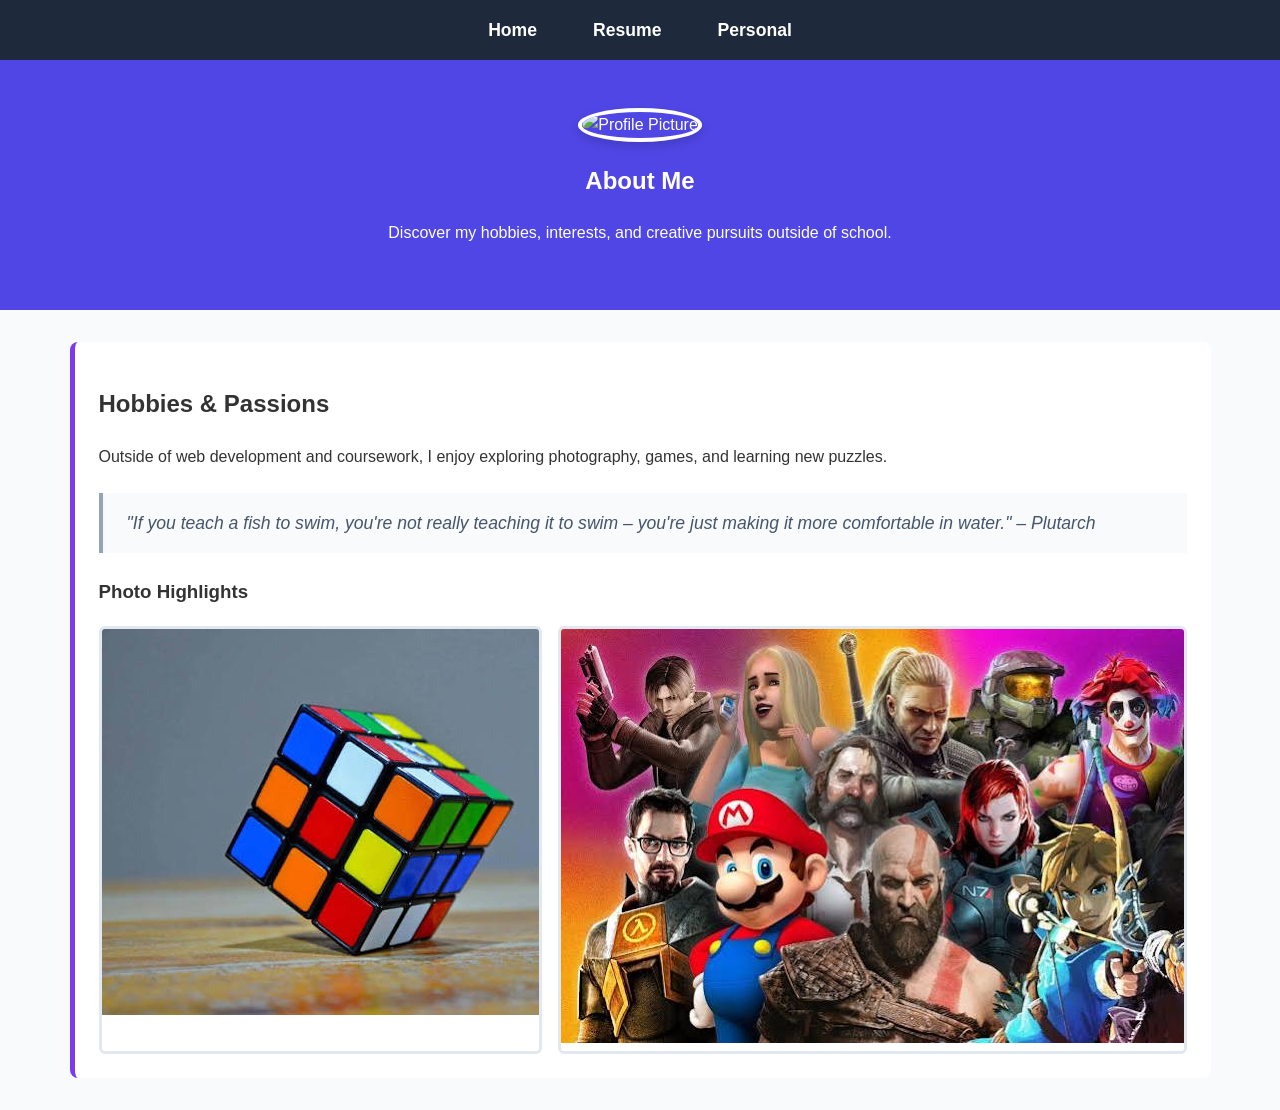
==== personal.html @ deed6896 "full site" ====
<!DOCTYPE html>
<html lang="en">
<head>
  <meta charset="UTF-8">
  <meta name="viewport" content="width=device-width, initial-scale=1.0">
  <title>Personal Page - Project 2</title>
  <link rel="stylesheet" href="styles.css">
</head>
<body>

  <header>
    <nav>
      <ul>
        <li><a href="index.html">Home</a></li>
        <li><a href="resume.html">Resume</a></li>
        <li><a href="personal.html">Personal</a></li>
      </ul>
    </nav>
  </header>

  <section class="personal-banner">
    <img src="New folder/Headshot.jpg" alt="Profile Picture" class="profile-image">
    <h1>About Me</h1>
    <p>Discover my hobbies, interests, and creative pursuits outside of school.</p>
  </section>

  <main>
    <section class="hobby-section">
      <h2>Hobbies & Passions</h2>
      <p>Outside of web development and coursework, I enjoy exploring photography, games, and learning new puzzles.</p>
      
      <blockquote class="favorite-quote">
        "If you teach a fish to swim, you're not really teaching it to swim – you're just making it more comfortable in water." – Plutarch
      </blockquote>

      <h3>Photo Highlights</h3>
      <div class="gallery-grid">
        <div class="gallery-item">
          <img src="New folder/images (1).jpg" alt="Sample Photography 1">
        </div>
        <div class="gallery-item">
          <img src="New folder/images.jpg" alt="Sample Photography 2">
        </div>
      </div>
    </section>
  </main>

</body>
</html>
---- styles.css ----
/* ==========================================================================
   GLOBAL & NAVIGATION STYLES
   ========================================================================== */

/* Single CSS declaration to remove bullet points from navigation */
nav ul {
  list-style: none;
  padding: 0;
  margin: 0;
  display: flex;
  justify-content: center;
  align-items: center;
  gap: 1.5rem;
}

/* Base Navigation Container Styling */
header {
  background-color: #1e293b;
  padding: 1rem 0;
  position: top;
  width: 100%;
}

nav a {
  color: #ffffff;
  text-decoration: none;
  font-weight: bold;
  font-size: 1.1rem;
  padding: 0.5rem 1rem;
  border-radius: 4px;
  transition: background-color 0.3s ease;
}

nav a:hover {
  background-color: #3b82f6;
}

body {
  margin: 0;
  font-family: Arial, Helvetica, sans-serif;
  color: #333333;
  background-color: #f8fafc;
  line-height: 1.6;
}

/* ==========================================================================
   HOME PAGE STYLES (FLUID LAYOUT)
   ========================================================================== */

/* Style 1: Relative unit fluid container padding and max-width scaling */
.home-container {
  max-width: 90vw;
  margin: 2rem auto;
  padding: 2rem 5%;
  background-color: #ffffff;
  border-radius: 0.5rem;
}

/* Style 2: Fluid typography with rem and responsive viewport units */
.home-title {
  font-size: calc(1.8rem + 1vw);
  color: #0f172a;
  text-align: center;
  margin-bottom: 1.5rem;
}

/* Style 3: Custom hero section callout with background accents */
.home-hero {
  background-color: #e0f2fe;
  border-left: 6px solid #0284c7;
  padding: 1.5em;
  margin-bottom: 2rem;
  border-radius: 0 8px 8px 0;
}

/* Style 4: Responsive grid container using relative fractional units */
.home-grid {
  display: grid;
  grid-template-columns: repeat(auto-fit, minmax(18rem, 1fr));
  gap: 1.5rem;
  margin-top: 1.5rem;
}

/* Style 5: Styled card modules with custom shadows and hover transforms */
.home-card {
  background-color: #f1f5f9;
  border: 1px solid #cbd5e1;
  border-radius: 8px;
  padding: 1.25rem;
  box-shadow: 0 4px 6px -1px rgba(0, 0, 0, 0.1);
  transition: transform 0.2s ease;
}

.home-card:hover {
  transform: translateY(-4px);
}


/* ==========================================================================
   RESUME PAGE STYLES (FIXED LAYOUT)
   ========================================================================== */

/* Style 1: Fixed-width layout wrapper defined in pixel units */
.resume-container {
  width: 800px;
  margin: 30px auto;
  padding: 40px;
  background-color: #ffffff;
  box-shadow: 0 0 15px rgba(0, 0, 0, 0.1);
}

/* Style 2: Styled resume section header with bottom accent border */
.resume-section-header {
  font-size: 22px;
  color: #1e3a8a;
  border-bottom: 2px solid #1e3a8a;
  padding-bottom: 6px;
  margin-top: 25px;
  text-transform: uppercase;
}

/* Style 3: Formatted job entry title with bold weight and distinct color */
.job-title {
  font-weight: bold;
  color: #0f172a;
  font-size: 18px;
  margin-bottom: 2px;
}

/* Style 4: Distinct metadata display for dates and locations */
.job-meta {
  font-style: italic;
  color: #64748b;
  font-size: 14px;
  margin-bottom: 10px;
}

/* Style 5: Bulleted skill badge list layout */
.skills-list {
  display: flex;
  flex-wrap: wrap;
  gap: 10px;
  padding: 0;
  list-style: none;
}

.skill-badge {
  background-color: #e2e8f0;
  color: #334155;
  padding: 6px 12px;
  border-radius: 15px;
  font-size: 13px;
  font-weight: 600;
}


/* ==========================================================================
   PERSONAL PAGE STYLES
   ========================================================================== */

/* Style 1: Personal profile header banner layout */
.personal-banner {
  background-linear-gradient: (135deg, #4f46e5, #7c3aed);
  background-color: #4f46e5;
  color: #ffffff;
  text-align: center;
  padding: 3rem 1rem;
  margin-bottom: 2rem;
}

/* Style 2: Custom image thumbnail styling with circular borders */
.profile-image {
  width: 160px;
  height: 160px;
  border-radius: 50%;
  border: 4px solid #ffffff;
  object-fit: cover;
  box-shadow: 0 4px 10px rgba(0, 0, 0, 0.15);
}

/* Style 3: Personal hobbies section block formatting */
.hobby-section {
  max-width: 85%;
  margin: 0 auto 2rem auto;
  background-color: #ffffff;
  padding: 1.5rem;
  border-radius: 8px;
  border-left: 5px solid #7c3aed;
}

/* Style 4: Blockquote highlight container for personal quotes */
.favorite-quote {
  font-style: italic;
  font-size: 1.1rem;
  color: #475569;
  background-color: #f8fafc;
  padding: 1rem 1.5rem;
  border-left: 4px solid #94a3b8;
  margin: 1.5rem 0;
}

/* Style 5: Gallery photo frame styling with subtle hover opacity */
.gallery-grid {
  display: flex;
  gap: 1rem;
  justify-content: center;
  margin-top: 1rem;
}

.gallery-item {
  border: 3px solid #e2e8f0;
  border-radius: 6px;
  overflow: hidden;
  transition: opacity 0.3s ease;
}

.gallery-item:hover {
  opacity: 0.85;
}
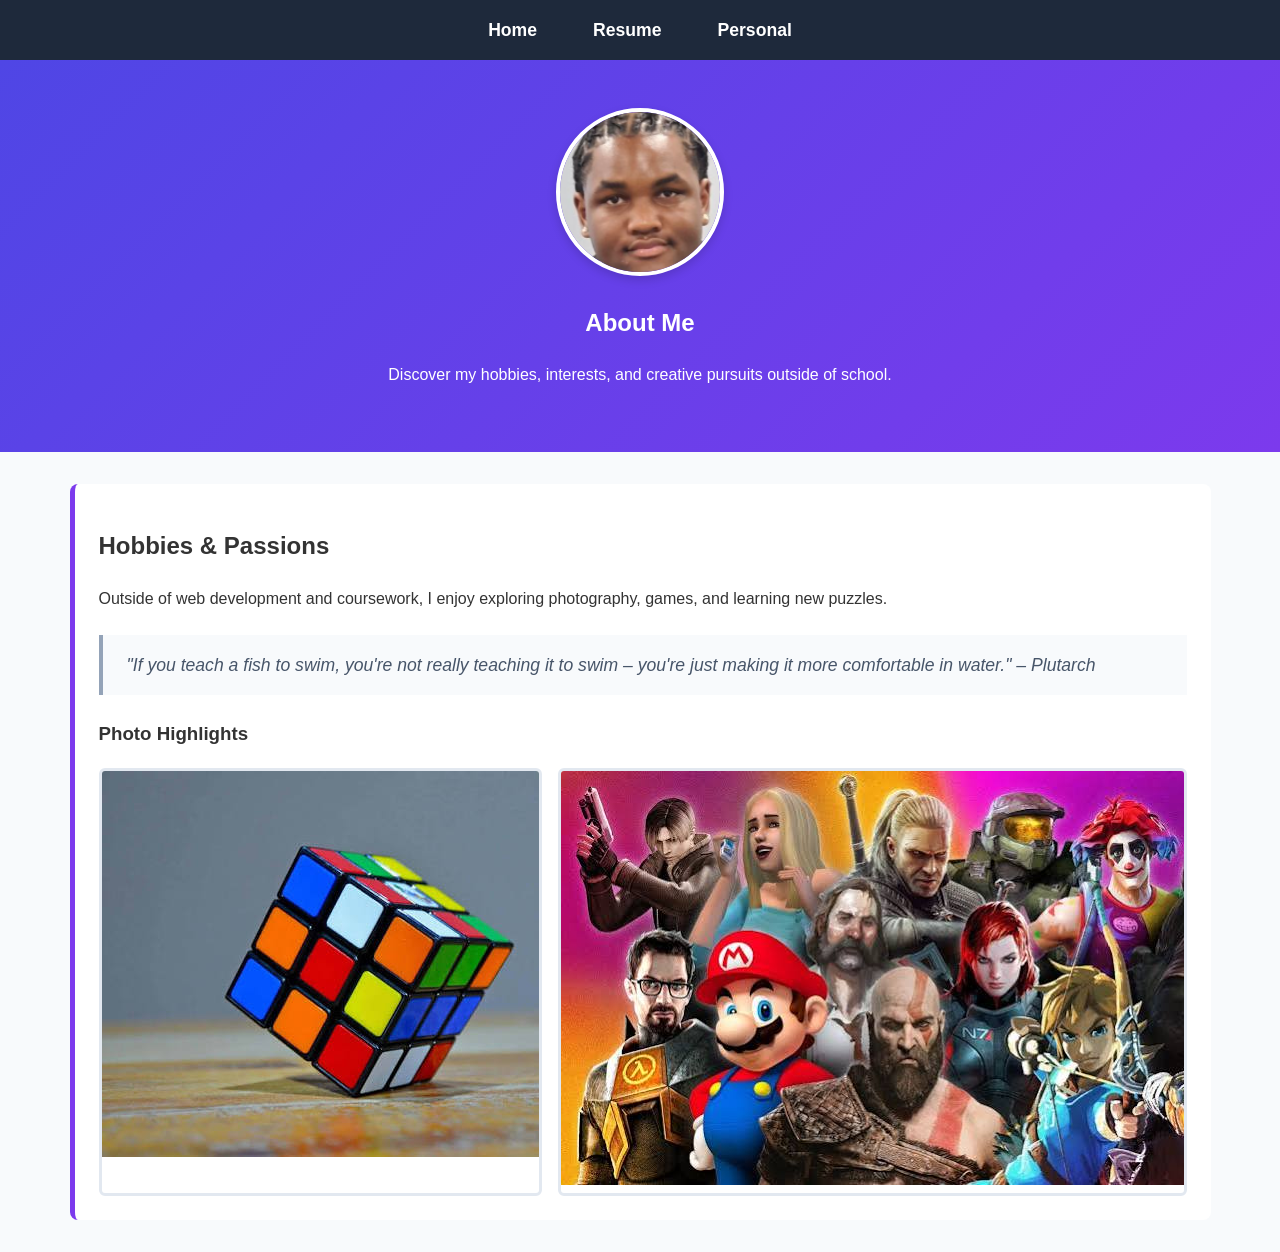
==== commit 600a4843: "headshot" ====
--- a/personal.html
+++ b/personal.html
@@ -19,7 +19,7 @@
   </header>
 
   <section class="personal-banner">
-    <img src="New folder/Headshot.jpg" alt="Profile Picture" class="profile-image">
+    <img src="New folder/Headshot.png" alt="Profile Picture" class="profile-image">
     <h1>About Me</h1>
     <p>Discover my hobbies, interests, and creative pursuits outside of school.</p>
   </section>
--- a/styles.css
+++ b/styles.css
@@ -17,7 +17,8 @@
 header {
   background-color: #1e293b;
   padding: 1rem 0;
-  position: top;
+  position: sticky;
+  top: 0;
   width: 100%;
 }
 
@@ -160,14 +161,13 @@
 
 /* Style 1: Personal profile header banner layout */
 .personal-banner {
-  background-linear-gradient: (135deg, #4f46e5, #7c3aed);
+  background-image: linear-gradient(135deg, #4f46e5, #7c3aed);
   background-color: #4f46e5;
   color: #ffffff;
   text-align: center;
   padding: 3rem 1rem;
   margin-bottom: 2rem;
 }
-
 /* Style 2: Custom image thumbnail styling with circular borders */
 .profile-image {
   width: 160px;
